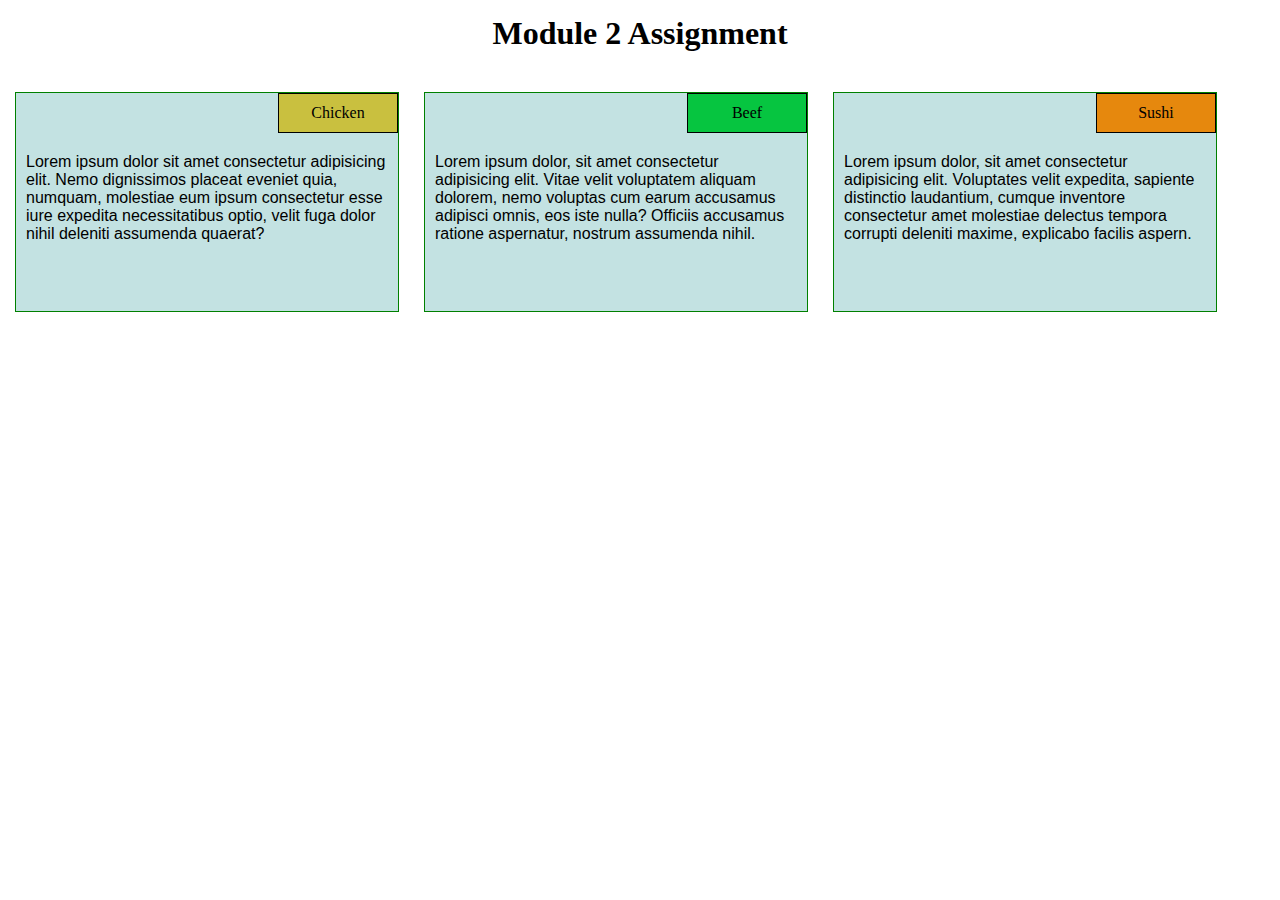
==== mod2-solution/index.html @ 5100ca78 "fist complete version of module-2 assignment" ====
<!DOCTYPE html>
<html lang="en">
<head>
    <meta charset="UTF-8">
    <meta http-equiv="X-UA-Compatible" content="IE=edge">
    <meta name="viewport" content="width=device-width, initial-scale=1.0">
    <title>Module 2 Assignment</title>
    <link rel="stylesheet" href="css/styles.css">  
</head>
<body>
    <h1>Module 2 Assignment</h1>

    <div id="container"></div>
    <div class="col-l1 column">
        <p id="p1">Chicken</p>
        <span>Lorem ipsum dolor sit amet consectetur adipisicing elit. Nemo dignissimos placeat eveniet quia, numquam, molestiae eum ipsum consectetur esse iure expedita necessitatibus optio, velit fuga dolor nihil deleniti assumenda quaerat?</span>
    </div>
    <div class="col-l2 column">
        <p id="p2">Beef</p>
        <span>Lorem ipsum dolor, sit amet consectetur adipisicing elit. Vitae velit voluptatem aliquam dolorem, nemo voluptas cum earum accusamus adipisci omnis, eos iste nulla? Officiis accusamus ratione aspernatur, nostrum assumenda nihil.</span>
    </div> 
    <div class="col-l3 column">
        <p id="p3">Sushi</p>
        <span>Lorem ipsum dolor, sit amet consectetur adipisicing elit. Voluptates velit expedita, sapiente distinctio laudantium, cumque inventore consectetur amet molestiae delectus tempora corrupti deleniti maxime, explicabo facilis aspern.</span>
    </div>
    </div>
</body>
</html>
---- mod2-solution/css/styles.css ----
* {
    box-sizing: border-box;
    margin: 0px;
    padding: 0px;
}

h1 {
    margin-top: 15px;
    margin-bottom: 10px;
    text-align: center;
}

#container {
    width: 98.75%;
    margin: auto;
    align-content: center;   
}

.col-l1, .col-l2, .col-l3{
    background-color: #c3e2e2;
    width: 31%;
    height: 220px;
    margin: 10px 10px 10px 15px;
    float: left;
    padding-block: 60px 10px;
    padding-right: 10px;
    padding-left: 10px;
    position: relative;
    top: 20px;
}

p {
    width: 120px;
    height: 40px;
    position: absolute;
    border: 1px solid black;
    text-align: center;
    color: black;
    text-decoration: double;
    padding: 10px;
}
#p1 {
    background-color: #c9c03f; 
    top: 0px;
    right: 0px;
}
#p2 {
    background-color: #06c540; 
    top: 0px;
    right: 0px;
}
#p3 {
    background-color: #e6880d; 
    top: 0px;
    right: 0px;
}

div.column span {
   font-family: Arial, Helvetica, sans-serif;
   font-size: 1.0rem;  
}
/* Media Queries */
/*******  Large devices only *******/

@media (min-width: 992px) {
.col-l1, .col-l2, .col-l3 {
    float: left;
    border: 1px solid green;
}
.col-l1 {width: 30%;}
.col-l2 {width: 30%;}
.col-l3 {width: 30%;}
}

/*******  Medium devices only *******/
@media (min-width: 768px) and (max-width: 991px) {
.col-l1, .col-l2, .col-l3 {
    float: left;
    border: 1px solid green;
}
.col-l1 {width: 45%;}
.col-l2 {width: 45%;}
.col-l3 {width: 93%;}
}
/*******  Small devices only *******/
@media (max-width: 767px) {
.col-l1, .col-l2, .col-l3 {
    border: 1px solid green;
}
.col-l1 {width: 100%;}
.col-l2 {width: 100%;}
.col-l3 {width: 100%;}
}
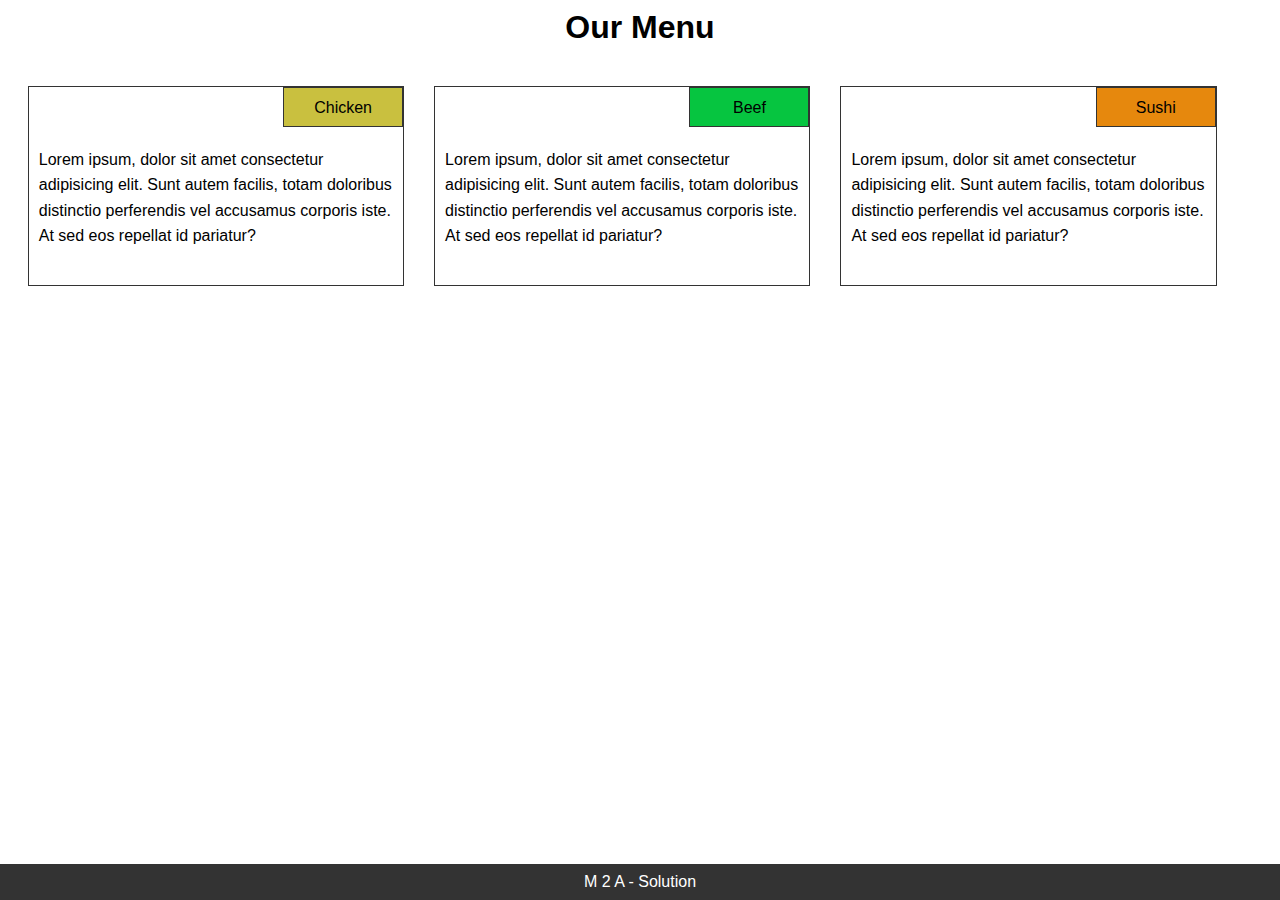
==== commit 00ce794d: "Revised the media query logic, added fixed footer" ====
--- a/mod2-solution/index.html
+++ b/mod2-solution/index.html
@@ -4,25 +4,34 @@
     <meta charset="UTF-8">
     <meta http-equiv="X-UA-Compatible" content="IE=edge">
     <meta name="viewport" content="width=device-width, initial-scale=1.0">
-    <title>Module 2 Assignment</title>
-    <link rel="stylesheet" href="css/styles.css">  
+    <title>Module 2 Assignment - Solution</title>
+    <link rel="stylesheet" href="./css/styles.css">
 </head>
 <body>
-    <h1>Module 2 Assignment</h1>
-
-    <div id="container"></div>
-    <div class="col-l1 column">
-        <p id="p1">Chicken</p>
-        <span>Lorem ipsum dolor sit amet consectetur adipisicing elit. Nemo dignissimos placeat eveniet quia, numquam, molestiae eum ipsum consectetur esse iure expedita necessitatibus optio, velit fuga dolor nihil deleniti assumenda quaerat?</span>
+    <header id="mainHeader">
+        <div class="container">
+            <h1>Our Menu</h1>
+        </div>
+    </header>
+   
+    <div class="container">
+        <span id="column1">
+            <p id="p1">Chicken</p>
+            <p>Lorem ipsum, dolor sit amet consectetur adipisicing elit. Sunt autem facilis, totam doloribus distinctio perferendis vel accusamus corporis iste. At sed eos repellat id pariatur?</p>
+        </span>
+        <span id="column2">
+            <p id="p2">Beef</p>
+            <p>Lorem ipsum, dolor sit amet consectetur adipisicing elit. Sunt autem facilis, totam doloribus distinctio perferendis vel accusamus corporis iste. At sed eos repellat id pariatur?</p>
+        </span>
+        <span id="column3">
+            <p id="p3">Sushi</p>
+            <p>Lorem ipsum, dolor sit amet consectetur adipisicing elit. Sunt autem facilis, totam doloribus distinctio perferendis vel accusamus corporis iste. At sed eos repellat id pariatur?</p>
+        </span>
     </div>
-    <div class="col-l2 column">
-        <p id="p2">Beef</p>
-        <span>Lorem ipsum dolor, sit amet consectetur adipisicing elit. Vitae velit voluptatem aliquam dolorem, nemo voluptas cum earum accusamus adipisci omnis, eos iste nulla? Officiis accusamus ratione aspernatur, nostrum assumenda nihil.</span>
-    </div> 
-    <div class="col-l3 column">
-        <p id="p3">Sushi</p>
-        <span>Lorem ipsum dolor, sit amet consectetur adipisicing elit. Voluptates velit expedita, sapiente distinctio laudantium, cumque inventore consectetur amet molestiae delectus tempora corrupti deleniti maxime, explicabo facilis aspern.</span>
-    </div>
-    </div>
+    <footer>
+        <div>
+            M 2 A - Solution
+        </div>
+    </footer>
 </body>
 </html>--- a/mod2-solution/css/styles.css
+++ b/mod2-solution/css/styles.css
@@ -1,93 +1,101 @@
-* {
+*{
     box-sizing: border-box;
-    margin: 0px;
-    padding: 0px;
+    margin: 0;
+    padding: 0;
 }
 
-h1 {
+body{
+    font-family: Arial, Helvetica, sans-serif;
+    font-size: 16px;
+    line-height: 1.6em;
+}
+
+h1{
     margin-top: 15px;
     margin-bottom: 10px;
-    text-align: center;
+    text-align: center
 }
 
-#container {
-    width: 98.75%;
-    margin: auto;
-    align-content: center;   
+.container{
+    width: 98%;
+    margin: auto;  
 }
 
-.col-l1, .col-l2, .col-l3{
-    background-color: #c3e2e2;
+/* .containerCol{
+    margin-top: 20px;
+    border: 1px solid #333;
+} */
+
+#column1, #column2, #column3{
     width: 31%;
-    height: 220px;
-    margin: 10px 10px 10px 15px;
+    height: 200px;
+    border: 1px solid #333;
+    padding: 60px 10px 10px 10px;    
+    margin: 15px;
+    top: 20px;
     float: left;
-    padding-block: 60px 10px;
-    padding-right: 10px;
-    padding-left: 10px;
     position: relative;
-    top: 20px;
+    overflow: hidden;
 }
 
-p {
+#p1, #p2, #p3{
     width: 120px;
     height: 40px;
-    position: absolute;
-    border: 1px solid black;
-    text-align: center;
-    color: black;
-    text-decoration: double;
-    padding: 10px;
-}
-#p1 {
-    background-color: #c9c03f; 
+    border: 1px solid #333;
     top: 0px;
     right: 0px;
-}
-#p2 {
-    background-color: #06c540; 
-    top: 0px;
-    right: 0px;
-}
-#p3 {
-    background-color: #e6880d; 
-    top: 0px;
-    right: 0px;
+    position: absolute;
+    text-align: center;
+    text-decoration: double;
+    padding: 7.5px;
 }
 
-div.column span {
-   font-family: Arial, Helvetica, sans-serif;
-   font-size: 1.0rem;  
-}
-/* Media Queries */
-/*******  Large devices only *******/
+#p1{background-color: #c9c03f;}
+#p2{background-color: #06c540;}
+#p3{background-color: #e6880d;}
 
-@media (min-width: 992px) {
-.col-l1, .col-l2, .col-l3 {
-    float: left;
-    border: 1px solid green;
-}
-.col-l1 {width: 30%;}
-.col-l2 {width: 30%;}
-.col-l3 {width: 30%;}
+footer{
+   position: fixed;
+   padding: 5px 5px;
+   bottom: 0;
+   width: 100%;
+   background: #333;
+   color: white;
+   text-align: center;
+
 }
 
-/*******  Medium devices only *******/
-@media (min-width: 768px) and (max-width: 991px) {
-.col-l1, .col-l2, .col-l3 {
-    float: left;
-    border: 1px solid green;
+/****** large devices - screens only ******/
+
+@media (min-width: 992px){
+    #column1, #column2, #column3{
+        float: left;
+        border: 1px solid #333;  
+    }
+    #column1{width: 30%}
+    #column2{width: 30%}
+    #column3{width: 30%}
 }
-.col-l1 {width: 45%;}
-.col-l2 {width: 45%;}
-.col-l3 {width: 93%;}
+
+/****** medium devices - screens only ******/
+
+@media (min-width: 768px) and (max-width: 991px){
+    #column1, #column2, #column3{
+        float: left;
+        border: 1px solid #333;   
+    }
+    #column1{width: 45.3%}
+    #column2{width: 45.3%}
+    #column3{width: 94%}
 }
-/*******  Small devices only *******/
-@media (max-width: 767px) {
-.col-l1, .col-l2, .col-l3 {
-    border: 1px solid green;
-}
-.col-l1 {width: 100%;}
-.col-l2 {width: 100%;}
-.col-l3 {width: 100%;}
-} 
+
+/***** small devices - screens only *****/
+@media (max-width: 767px){
+    #column1, #column2, #column3{
+        border: 1px solid #333;
+        margin: 10px 15px;   
+    }
+    #column1{width: 94%}
+    #column2{width: 94%}
+    #column3{width: 94%}
+}